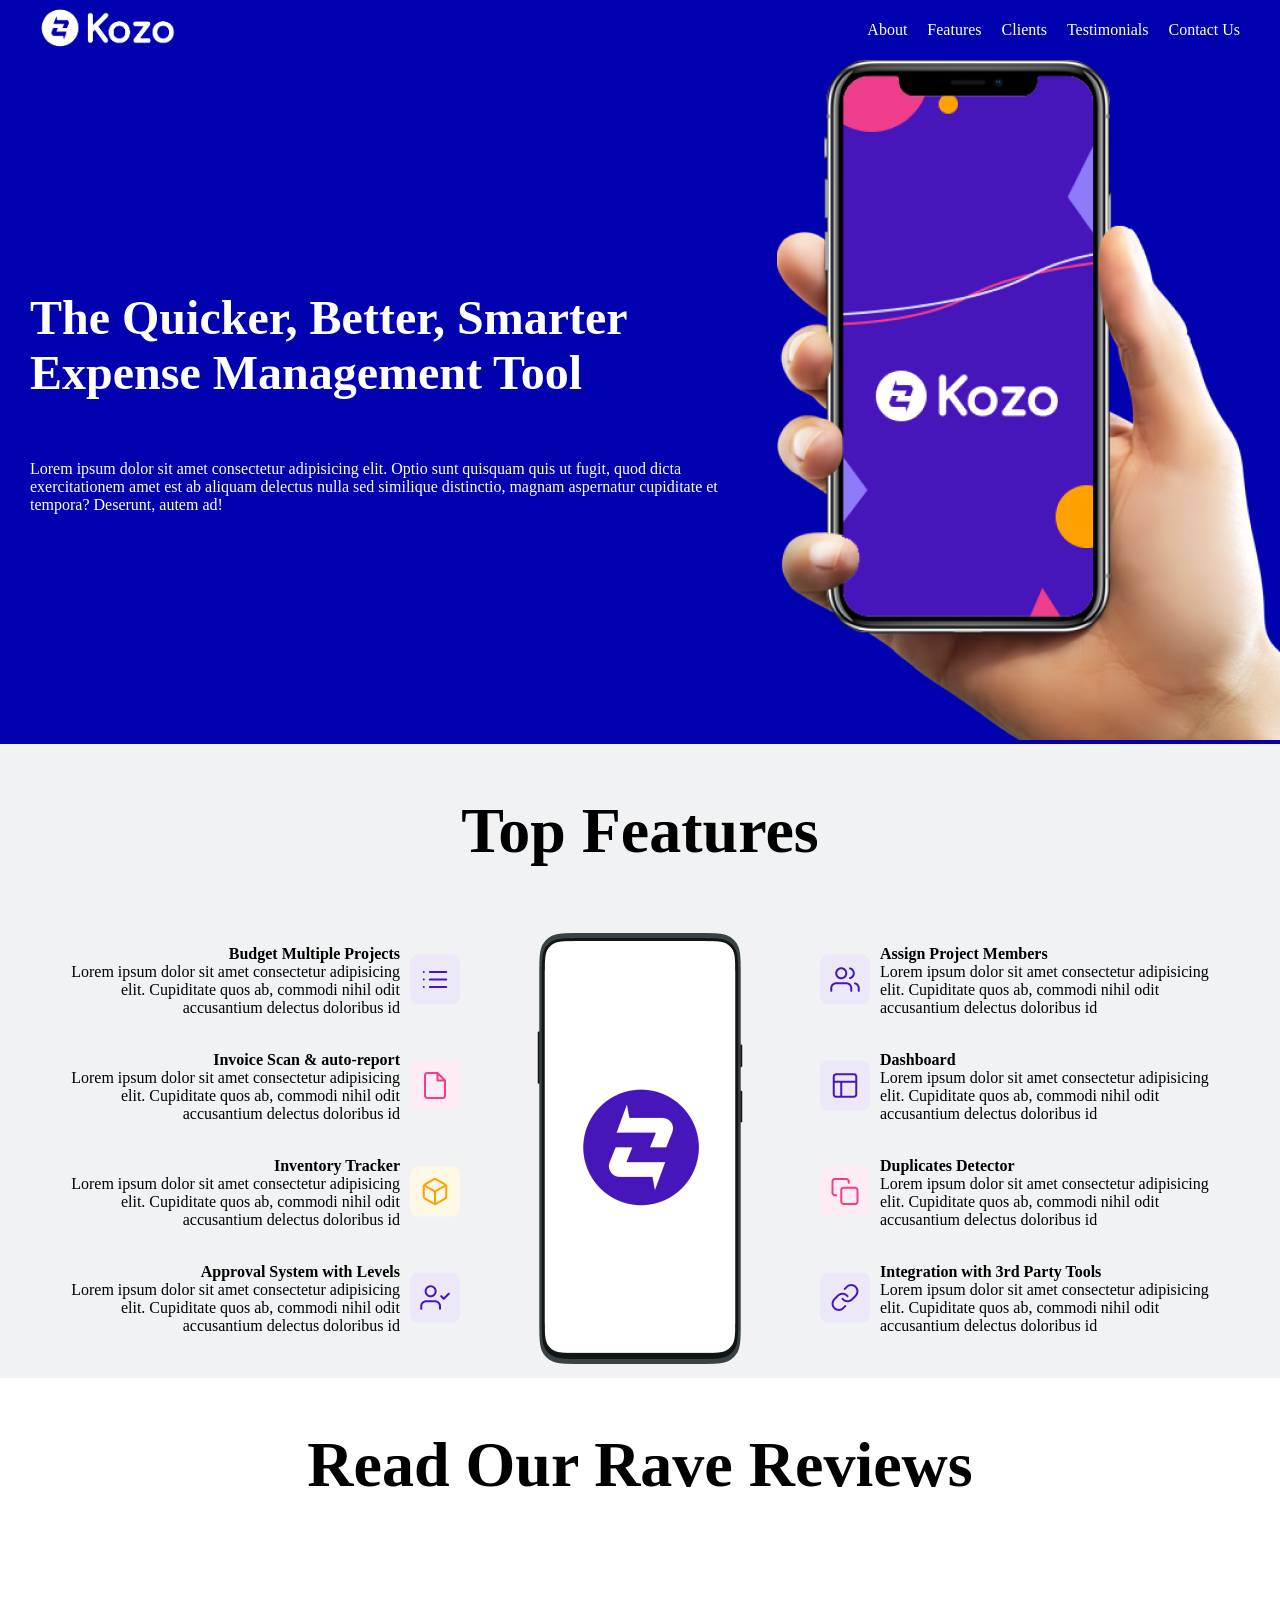
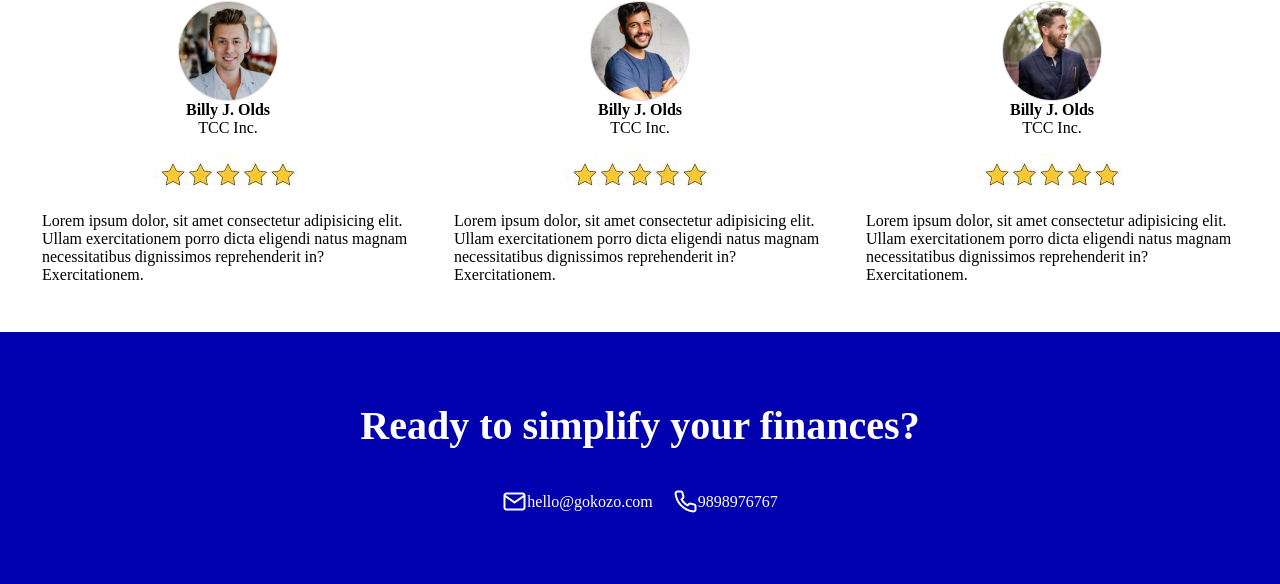
==== index.html @ 96ffee21 "Initialized repository" ====
<!DOCTYPE html>
<html lang="en">

<head>
    <meta charset="UTF-8">
    <meta name="viewport" content="width=device-width, initial-scale=1.0">
    <title>Kozo</title>
    <link rel="stylesheet" href="styles.css">
</head>

<body>
    <!-- Navbar -->

    <nav>
        <div class="logo">
            <a href=""><img src="logo.png" alt="logo"></a>
        </div>
        <div class="right">
            <ul>
                <li><a href="#about">About</a></li>
                <li><a href="#Features">Features</a></li>
                <!-- <li><a href="">Integration</a></li> -->
                <li><a href="">Clients</a></li>
                <li><a href="">Testimonials</a></li>
                <li><a href="">Contact Us</a></li>
            </ul>
        </div>
    </nav>

    <!-- First section  -->

    <section class="first-section">
        <div class="first-container">
            <h1>The Quicker, Better, Smarter Expense Management Tool</h1>
            <p>Lorem ipsum dolor sit amet consectetur adipisicing elit. Optio sunt quisquam quis ut fugit, quod dicta exercitationem amet est ab aliquam delectus nulla sed similique distinctio, magnam aspernatur cupiditate et tempora? Deserunt, autem ad!</p>
        </div>
        <div class="first-container">
            <img src="banner.png" alt="banner">
        </div>
    </section>

    <!-- Second Section  -->


    <section>
        <!-- First Subsection  -->

        <section class="subsection1">
            <h1>Top Features</h1>
        </section>

        <!-- Second subsection   -->

        <section id="Features" class="subsection2">
            <div class="container">
                <div class="container13items">
                    <div class="textleft">
                        <p><b>Budget Multiple Projects</b></p>
                        <p>
                            Lorem ipsum dolor sit amet consectetur adipisicing elit. Cupiditate quos ab, commodi nihil
                            odit
                            accusantium delectus doloribus id
                        </p>
                    </div>
                    <div class="img">
                        <img src="1.png" alt="">
                    </div>
                </div>
                <div class="container13items">
                    <div class="textleft">
                        <p><b>Invoice Scan & auto-report</b></p>
                        <p>
                            Lorem ipsum dolor sit amet consectetur adipisicing elit. Cupiditate quos ab, commodi nihil
                            odit
                            accusantium delectus doloribus id
                        </p>
                    </div>
                    <div class="img">
                        <img src="2.png" alt="">

                    </div>
                </div>
                <div class="container13items">

                    <div class="textleft">
                        <p><b>Inventory Tracker</b></p>
                        <p>
                            Lorem ipsum dolor sit amet consectetur adipisicing elit. Cupiditate quos ab, commodi nihil
                            odit
                            accusantium delectus doloribus id
                        </p>
                    </div>
                    <div class="img">
                        <img src="3.png" alt="">

                    </div>
                </div>
                <div class="container13items">

                    <div class="textleft">
                        <p><b>Approval System with Levels</b></p>
                        <p>
                            Lorem ipsum dolor sit amet consectetur adipisicing elit. Cupiditate quos ab, commodi nihil
                            odit
                            accusantium delectus doloribus id
                        </p>
                    </div>
                    <div class="img">
                        <img src="4.png" alt="">

                    </div>
                </div>
            </div>
            <div class="container2"><img src="phone.png" alt=""></div>
            <div class="container">
                <div class="container13items">
                    <div class="img">
                        <img src="5.png" alt="">
                    </div>
                    <div class="textright">
                        <p><b>Assign Project Members</b></p>
                        <p>
                            Lorem ipsum dolor sit amet consectetur adipisicing elit. Cupiditate quos ab, commodi nihil
                            odit
                            accusantium delectus doloribus id
                        </p>
                    </div>

                </div>
                <div class="container13items">
                    <div class="img">
                        <img src="6.png" alt="">
                    </div>
                    <div class="textright">
                        <p><b>Dashboard</b></p>
                        <p>
                            Lorem ipsum dolor sit amet consectetur adipisicing elit. Cupiditate quos ab, commodi nihil
                            odit
                            accusantium delectus doloribus id
                        </p>
                    </div>
                </div>
                <div class="container13items">
                    <div class="img">
                        <img src="7.png" alt="">
                    </div>
                    <div class="textright">
                        <p><b>Duplicates Detector</b></p>
                        <p>
                            Lorem ipsum dolor sit amet consectetur adipisicing elit. Cupiditate quos ab, commodi nihil
                            odit
                            accusantium delectus doloribus id
                        </p>
                    </div>
                </div>
                <div class="container13items">
                    <div class="img">
                        <img src="8.png" alt="">
                    </div>
                    <div class="textright">
                        <p><b>Integration with 3rd Party Tools</b></p>
                        <p>
                            Lorem ipsum dolor sit amet consectetur adipisicing elit. Cupiditate quos ab, commodi nihil
                            odit
                            accusantium delectus doloribus id
                        </p>
                    </div>
                </div>
            </div>
        </section>
    </section>

    <!-- Third section  -->

    <section>
        <!-- subsection 1  -->

        <section class="third-subsection1">
            <h1>Read Our Rave Reviews</h1>
        </section>

        <!-- subsection 2  -->

        <section id="about" class="third-subsection2">
            <div class="third-container">
                <img src="prof1.png" alt="">
                <p><b>Billy J. Olds</b></p>
                <p>TCC Inc.</p>
                <img src="Stars2.jpg" alt="">
                <p>Lorem ipsum dolor, sit amet consectetur adipisicing elit. Ullam exercitationem porro dicta eligendi
                    natus magnam necessitatibus dignissimos reprehenderit in? Exercitationem.</p>
            </div>
            <div class="third-container">
                <img src="prof2.png" alt="">
                <p><b>Billy J. Olds</b></p>
                <p>TCC Inc.</p>
                <img src="Stars2.jpg" alt="">
                <p>Lorem ipsum dolor, sit amet consectetur adipisicing elit. Ullam exercitationem porro dicta eligendi
                    natus magnam necessitatibus dignissimos reprehenderit in? Exercitationem.</p>
            </div>
            <div class="third-container">
                <img src="prof3.png" alt="">
                <p><b>Billy J. Olds</b></p>
                <p>TCC Inc.</p>
                <img src="Stars2.jpg" alt="">
                <p>Lorem ipsum dolor, sit amet consectetur adipisicing elit. Ullam exercitationem porro dicta eligendi
                    natus magnam necessitatibus dignissimos reprehenderit in? Exercitationem.</p>
            </div>
        </section>
    </section>

    <!-- Fourth Section  -->
    <section class="fourthsection">
        <h1>Ready to simplify your finances?</h1>
        <div>
            <div>
                <img src="mail.png" alt="">
                <p>hello@gokozo.com</p>
            </div>
            <div>
                <img src="call.png" alt="">
                <p>9898976767</p>
            </div>
        </div>
    </section>
</body>

</html>
---- styles.css ----
* {
    margin: 0;
    padding: 0;
    border: 0;
}

/* Navigation bar */

nav {
    background-color: #0101af;
    padding: 0 30px;
    height: 60px;
    display: flex;
    justify-content: space-between;
    align-items: center;
}

.logo img {
    height: 60px;
}

ul {
    display: flex;
}

ul li {
    list-style: none;
    padding: 10px;
    margin: auto;
    
}

ul li a {
    text-decoration: none;
    color: white;
}

ul li a:hover {
    font-weight: bold;
    color: #000000;
}

/* section 2 */

/* subsection 1 */
.subsection1 h1 {
    text-align: center;
    padding: 50px;
    font-size: 4rem;
    background-color: #f1f2f3;
}

/* subsection2 */
.subsection2 {
    display: flex;
    flex-wrap: wrap;
    justify-content: center;
    align-items: center;
    background-color: #f1f2f3;
}

.container {
    /* border: 2px solid red; */
    margin: 10px;
    height: 440px;
    width: 32.5%;
    display: inline-block;
    background-size: cover;
}
.container2 {
    /* border: 2px solid red; */
    margin: 10px;
    height: 440px;
    width: 25%;
    display: inline-block;
    background-size: cover;
    display: flex;
    justify-content: center;
    align-items: center;
} 

.container13items {
    /* border: 2px solid green; */
    height: 106px;
    display: flex;
    justify-content: center;
    align-items: center;
}

.textright {
    text-align: left;
    padding: 10px;
}

.textleft {
    text-align: right;
    padding: 10px;
}

/* section 3 */

/* Third ka subsection 1 */

.third-subsection1 h1 {
    text-align: center;
    padding: 50px;
    font-size: 4rem;
}

/* third ka subsection 2 */

.third-subsection2 {
    display: flex;
    justify-content: center;
    align-items: center;
    padding: 20px;
}

.third-container {
    /* border: 2px solid red; */
    height: 300px;
    width: 30%;
    margin: 10px;
    padding: 10px;
    display: flex;
    flex-direction: column;
    align-items: center;
    justify-content: center;
}

.fourthsection {
    display: flex;
    flex-direction: column;
    align-items: center;
    justify-content: center;
    background-color: #0101af;
    padding: 50px;
    color: white;
}
.fourthsection h1 {
    font-size: 2.5rem;
    display: block;
    padding: 20px;
}
.fourthsection div {
    display: flex;
    align-items: center;
    justify-content: center;
}
.fourthsection div {
    margin: 10px;
}

/* first section  */

.first-section {
    background-color: #0101af;
    display: flex;
    align-items: center;
    justify-content: center;
    color: white;
}

.first-container h1 {
    font-size: 3rem;
    padding: 30px;
}
.first-container p {
    padding: 30px;
}
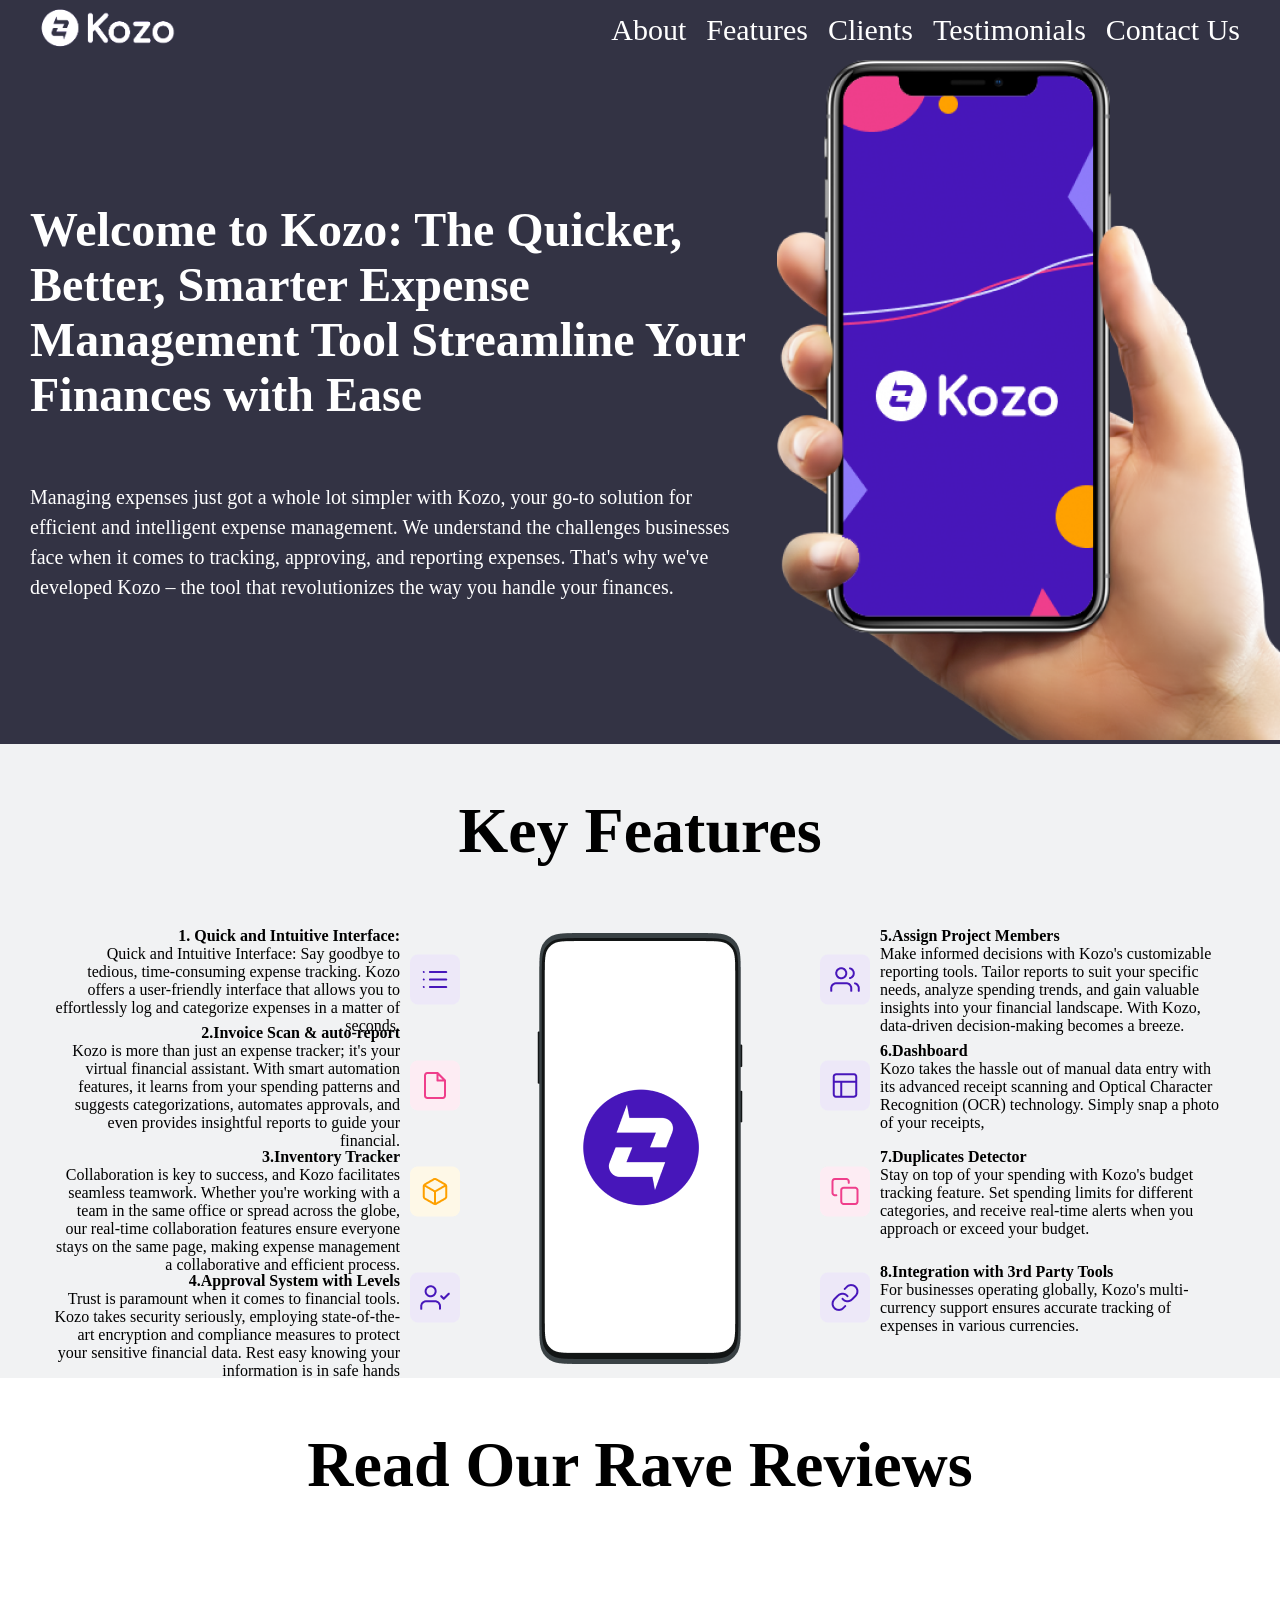
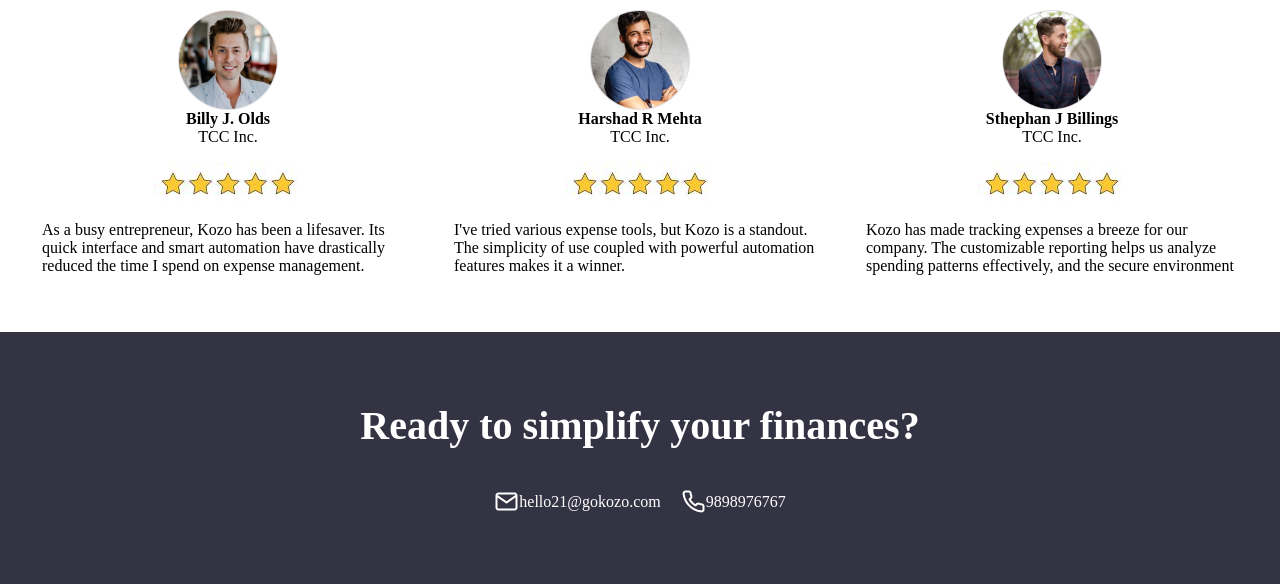
==== commit 7daf0b46: "Updated UI" ====
--- a/index.html
+++ b/index.html
@@ -20,9 +20,9 @@
                 <li><a href="#about">About</a></li>
                 <li><a href="#Features">Features</a></li>
                 <!-- <li><a href="">Integration</a></li> -->
-                <li><a href="">Clients</a></li>
+                <li><a href="client.html" target="_blank">Clients</a></li>
                 <li><a href="">Testimonials</a></li>
-                <li><a href="">Contact Us</a></li>
+                <li><a href="contact.html" target="_blank">Contact Us</a></li>
             </ul>
         </div>
     </nav>
@@ -31,8 +31,13 @@
 
     <section class="first-section">
         <div class="first-container">
-            <h1>The Quicker, Better, Smarter Expense Management Tool</h1>
-            <p>Lorem ipsum dolor sit amet consectetur adipisicing elit. Optio sunt quisquam quis ut fugit, quod dicta exercitationem amet est ab aliquam delectus nulla sed similique distinctio, magnam aspernatur cupiditate et tempora? Deserunt, autem ad!</p>
+            <h1>Welcome to Kozo: The Quicker, Better, Smarter Expense Management Tool
+                Streamline Your Finances with Ease</h1>
+            <p>
+                Managing expenses just got a whole lot simpler with Kozo, your go-to solution for efficient and
+                intelligent expense management. We understand the challenges businesses face when it comes to tracking,
+                approving, and reporting expenses. That's why we've developed Kozo – the tool that revolutionizes the
+                way you handle your finances.</p>
         </div>
         <div class="first-container">
             <img src="banner.png" alt="banner">
@@ -46,7 +51,7 @@
         <!-- First Subsection  -->
 
         <section class="subsection1">
-            <h1>Top Features</h1>
+            <h1>Key Features</h1>
         </section>
 
         <!-- Second subsection   -->
@@ -55,11 +60,15 @@
             <div class="container">
                 <div class="container13items">
                     <div class="textleft">
-                        <p><b>Budget Multiple Projects</b></p>
-                        <p>
-                            Lorem ipsum dolor sit amet consectetur adipisicing elit. Cupiditate quos ab, commodi nihil
-                            odit
-                            accusantium delectus doloribus id
+                        <p><b>1. Quick and Intuitive Interface:
+                            </b>
+                        </p>
+                        <p>
+                            Quick and Intuitive Interface:
+                            Say goodbye to tedious, time-consuming expense tracking. Kozo offers a user-friendly
+                            interface that allows you to effortlessly log and categorize expenses in a matter of
+                            seconds.
+
                         </p>
                     </div>
                     <div class="img">
@@ -68,11 +77,11 @@
                 </div>
                 <div class="container13items">
                     <div class="textleft">
-                        <p><b>Invoice Scan & auto-report</b></p>
-                        <p>
-                            Lorem ipsum dolor sit amet consectetur adipisicing elit. Cupiditate quos ab, commodi nihil
-                            odit
-                            accusantium delectus doloribus id
+                        <p><b>2.Invoice Scan & auto-report</b></p>
+                        <p>
+                            Kozo is more than just an expense tracker; it's your virtual financial assistant. With smart
+                            automation features, it learns from your spending patterns and suggests categorizations,
+                            automates approvals, and even provides insightful reports to guide your financial.
                         </p>
                     </div>
                     <div class="img">
@@ -83,11 +92,12 @@
                 <div class="container13items">
 
                     <div class="textleft">
-                        <p><b>Inventory Tracker</b></p>
-                        <p>
-                            Lorem ipsum dolor sit amet consectetur adipisicing elit. Cupiditate quos ab, commodi nihil
-                            odit
-                            accusantium delectus doloribus id
+                        <p><br><br><b>3.Inventory Tracker</b></p>
+                        <p>
+                            Collaboration is key to success, and Kozo facilitates seamless teamwork. Whether you're
+                            working with a team in the same office or spread across the globe, our real-time
+                            collaboration features ensure everyone stays on the same page, making expense management a
+                            collaborative and efficient process.
                         </p>
                     </div>
                     <div class="img">
@@ -98,11 +108,11 @@
                 <div class="container13items">
 
                     <div class="textleft">
-                        <p><b>Approval System with Levels</b></p>
-                        <p>
-                            Lorem ipsum dolor sit amet consectetur adipisicing elit. Cupiditate quos ab, commodi nihil
-                            odit
-                            accusantium delectus doloribus id
+                        <p><br><br><br><b>4.Approval System with Levels</b></p>
+                        <p>
+                            Trust is paramount when it comes to financial tools. Kozo takes security seriously,
+                            employing state-of-the-art encryption and compliance measures to protect your sensitive
+                            financial data. Rest easy knowing your information is in safe hands
                         </p>
                     </div>
                     <div class="img">
@@ -118,11 +128,11 @@
                         <img src="5.png" alt="">
                     </div>
                     <div class="textright">
-                        <p><b>Assign Project Members</b></p>
-                        <p>
-                            Lorem ipsum dolor sit amet consectetur adipisicing elit. Cupiditate quos ab, commodi nihil
-                            odit
-                            accusantium delectus doloribus id
+                        <p><b>5.Assign Project Members</b></p>
+                        <p>
+                            Make informed decisions with Kozo's customizable reporting tools. Tailor reports to suit
+                            your specific needs, analyze spending trends, and gain valuable insights into your financial
+                            landscape. With Kozo, data-driven decision-making becomes a breeze.
                         </p>
                     </div>
 
@@ -132,11 +142,10 @@
                         <img src="6.png" alt="">
                     </div>
                     <div class="textright">
-                        <p><b>Dashboard</b></p>
-                        <p>
-                            Lorem ipsum dolor sit amet consectetur adipisicing elit. Cupiditate quos ab, commodi nihil
-                            odit
-                            accusantium delectus doloribus id
+                        <p><b>6.Dashboard</b></p>
+                        <p>
+                            Kozo takes the hassle out of manual data entry with its advanced receipt scanning and
+                            Optical Character Recognition (OCR) technology. Simply snap a photo of your receipts,
                         </p>
                     </div>
                 </div>
@@ -145,11 +154,10 @@
                         <img src="7.png" alt="">
                     </div>
                     <div class="textright">
-                        <p><b>Duplicates Detector</b></p>
-                        <p>
-                            Lorem ipsum dolor sit amet consectetur adipisicing elit. Cupiditate quos ab, commodi nihil
-                            odit
-                            accusantium delectus doloribus id
+                        <p><b>7.Duplicates Detector</b></p>
+                        <p>
+                            Stay on top of your spending with Kozo's budget tracking feature. Set spending limits for
+                            different categories, and receive real-time alerts when you approach or exceed your budget.
                         </p>
                     </div>
                 </div>
@@ -158,11 +166,10 @@
                         <img src="8.png" alt="">
                     </div>
                     <div class="textright">
-                        <p><b>Integration with 3rd Party Tools</b></p>
-                        <p>
-                            Lorem ipsum dolor sit amet consectetur adipisicing elit. Cupiditate quos ab, commodi nihil
-                            odit
-                            accusantium delectus doloribus id
+                        <p><b>8.Integration with 3rd Party Tools</b></p>
+                        <p>
+                            For businesses operating globally, Kozo's multi-currency support ensures accurate tracking
+                            of expenses in various currencies.
                         </p>
                     </div>
                 </div>
@@ -187,24 +194,24 @@
                 <p><b>Billy J. Olds</b></p>
                 <p>TCC Inc.</p>
                 <img src="Stars2.jpg" alt="">
-                <p>Lorem ipsum dolor, sit amet consectetur adipisicing elit. Ullam exercitationem porro dicta eligendi
-                    natus magnam necessitatibus dignissimos reprehenderit in? Exercitationem.</p>
+                <p>As a busy entrepreneur, Kozo has been a lifesaver. Its quick interface and smart automation have
+                    drastically reduced the time I spend on expense management. </p>
             </div>
             <div class="third-container">
                 <img src="prof2.png" alt="">
-                <p><b>Billy J. Olds</b></p>
+                <p><b>Harshad R Mehta</b></p>
                 <p>TCC Inc.</p>
                 <img src="Stars2.jpg" alt="">
-                <p>Lorem ipsum dolor, sit amet consectetur adipisicing elit. Ullam exercitationem porro dicta eligendi
-                    natus magnam necessitatibus dignissimos reprehenderit in? Exercitationem.</p>
+                <p>I've tried various expense tools, but Kozo is a standout. The simplicity of use coupled with powerful
+                    automation features makes it a winner. </p>
             </div>
             <div class="third-container">
                 <img src="prof3.png" alt="">
-                <p><b>Billy J. Olds</b></p>
+                <p><b>Sthephan J Billings</b></p>
                 <p>TCC Inc.</p>
                 <img src="Stars2.jpg" alt="">
-                <p>Lorem ipsum dolor, sit amet consectetur adipisicing elit. Ullam exercitationem porro dicta eligendi
-                    natus magnam necessitatibus dignissimos reprehenderit in? Exercitationem.</p>
+                <p>Kozo has made tracking expenses a breeze for our company. The customizable reporting helps us analyze
+                    spending patterns effectively, and the secure environment </p>
             </div>
         </section>
     </section>
@@ -215,7 +222,7 @@
         <div>
             <div>
                 <img src="mail.png" alt="">
-                <p>hello@gokozo.com</p>
+                <p>hello21@gokozo.com</p>
             </div>
             <div>
                 <img src="call.png" alt="">
--- a/styles.css
+++ b/styles.css
@@ -7,7 +7,7 @@
 /* Navigation bar */
 
 nav {
-    background-color: #0101af;
+    background-color: #333344;
     padding: 0 30px;
     height: 60px;
     display: flex;
@@ -133,7 +133,7 @@
     flex-direction: column;
     align-items: center;
     justify-content: center;
-    background-color: #0101af;
+    background-color: #333344;
     padding: 50px;
     color: white;
 }
@@ -154,7 +154,7 @@
 /* first section  */
 
 .first-section {
-    background-color: #0101af;
+    background-color: #333344;
     display: flex;
     align-items: center;
     justify-content: center;
@@ -167,4 +167,9 @@
 }
 .first-container p {
     padding: 30px;
+    font-size: 20px;
+    line-height: 30px;
+}
+.right a{
+    font-size: 30px;
 }
